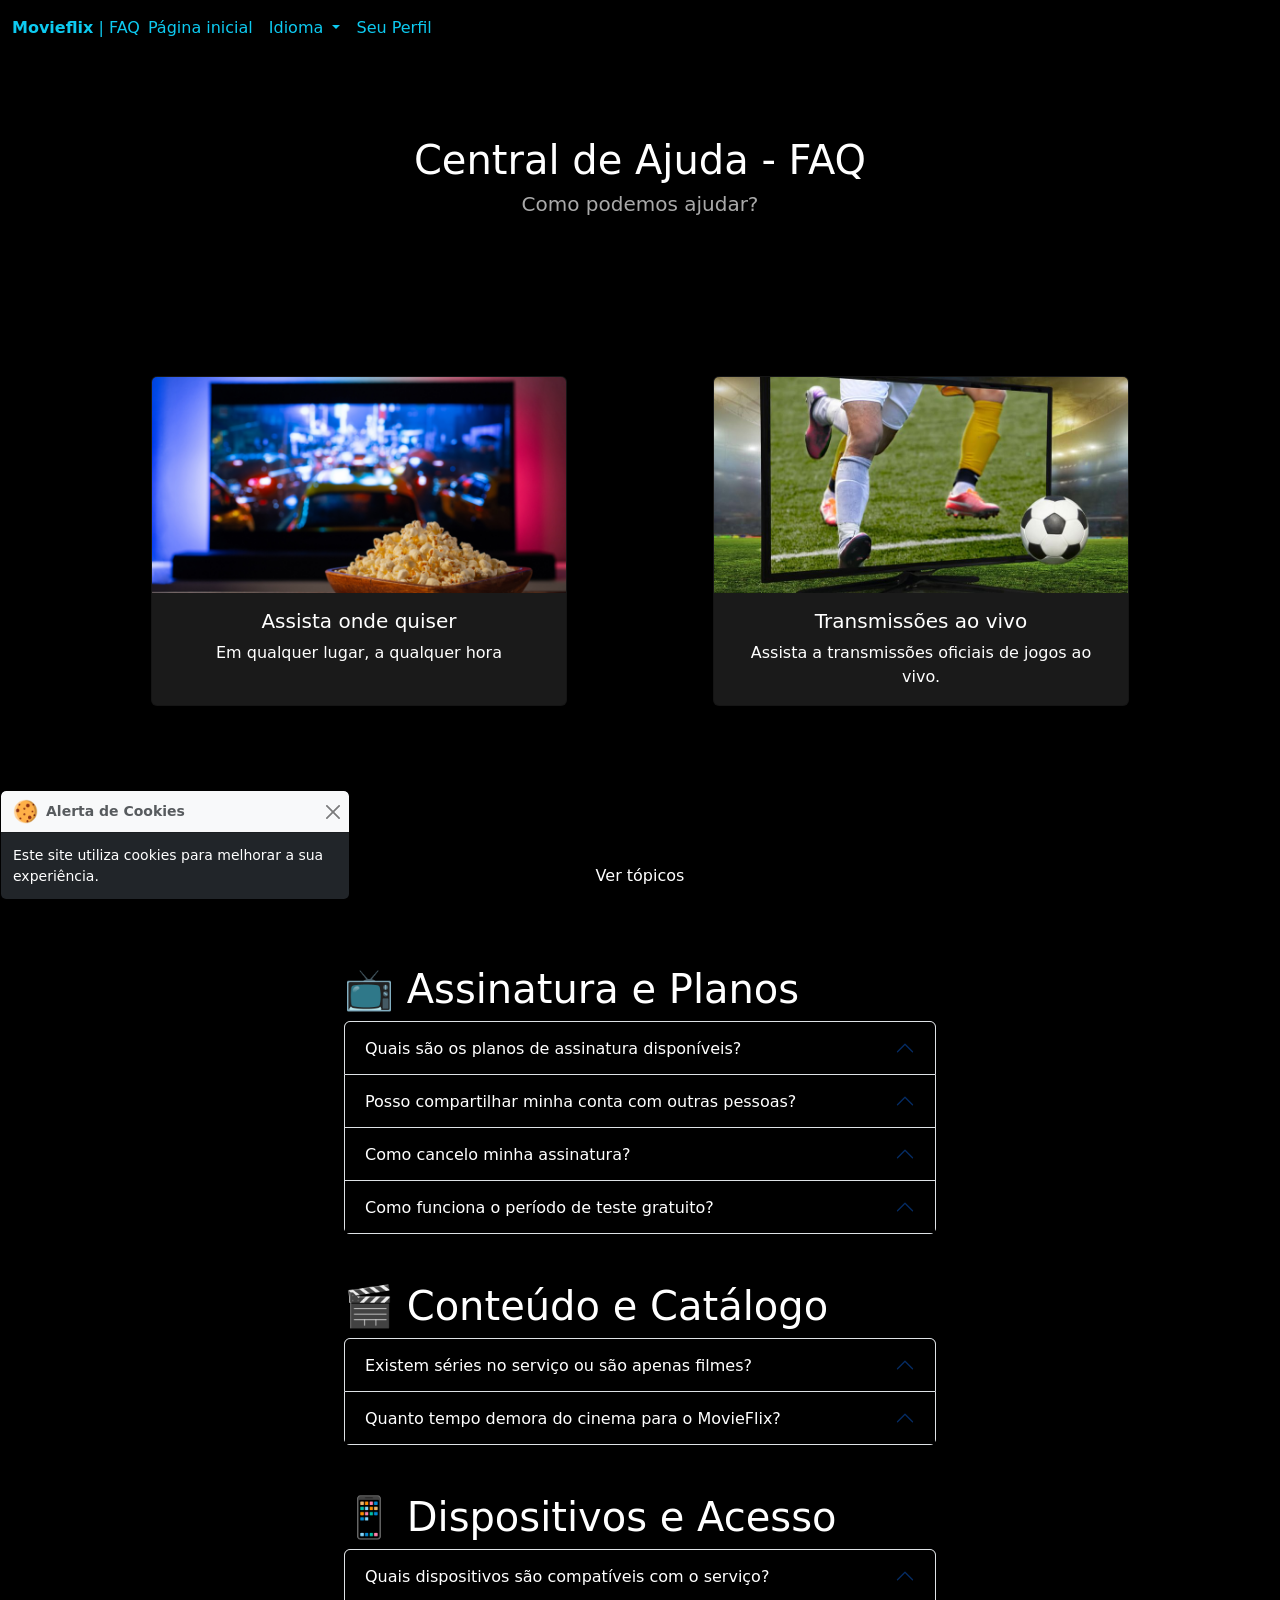
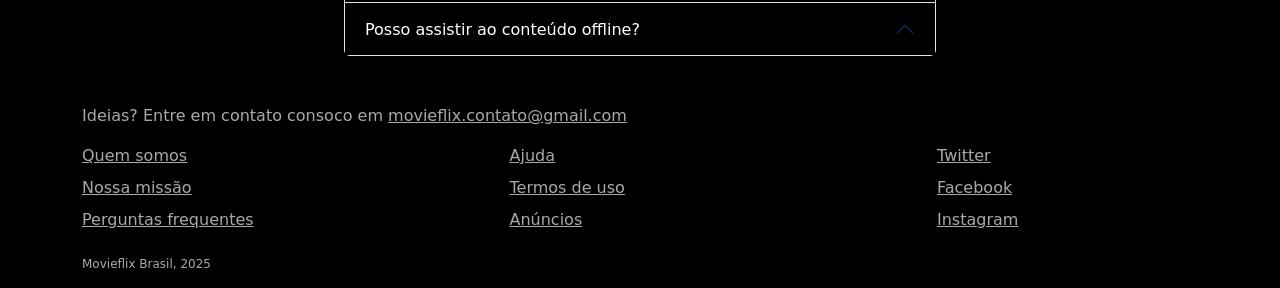
==== faq.html @ b11e1364 "add faq page" ====
<!DOCTYPE html>
<html lang="en">

<head>
    <meta charset="UTF-8">
    <meta name="viewport" content="width=device-width, initial-scale=1.0, shrink-to-fit=no">

    <link rel="stylesheet" href="assets/css/bootstrap.css">
    <link rel="stylesheet" href="assets/css/style_faq.css">

    <title>Boot</title>
</head>

<body>
    <!-- #region Navbar-->
    <nav class="navbar navbar-expand-lg">
        <div class="container-fluid">
            <div class="logo text-info"><b>Movieflix</b> | FAQ</div>
            <button class="navbar-toggler" type="button" data-bs-toggle="collapse"
                data-bs-target="#navbarSupportedContent" aria-controls="navbarSupportedContent" aria-expanded="false"
                aria-label="Toggle navigation">
                <span class="navbar-toggler-icon"></span>
            </button>
            <div class="collapse navbar-collapse" id="navbarSupportedContent">
                <ul class="navbar-nav me-auto mb-2 mb-lg-0">
                    <li class="nav-item">
                        <a class="nav-link active text-info" aria-current="page" href="index.html">Página inicial</a>
                    </li>
                    <li class="nav-item dropdown">
                        <a class="nav-link dropdown-toggle text-info" href="#" role="button" data-bs-toggle="dropdown"
                            aria-expanded="false">
                            Idioma
                        </a>
                        <ul class="dropdown-menu" style="background-color: #0F0F0F;">
                            <li><a class="dropdown-item text-info" href="#">Português</a></li>
                            <li><a class="dropdown-item text-info" href="#">Inglês</a></li>
                            <li>
                                <hr class="dropdown-divider">
                            </li>
                        </ul>
                    </li>
                    <li class="nav-item">
                        <a class="nav-link active text-info" aria-current="page" href="profile.html">Seu Perfil</a>
                    </li>
                </ul>
            </div>
        </div>
    </nav>
    <!-- #endregion -->

    <div class="container" style="margin-bottom: 10rem; margin-top: 5rem;">
        <h1 class="text-center">Central de Ajuda - FAQ</h1>
        <h5 class="text-center" style="color: darkgrey;">Como podemos ajudar?</h5>
    </div>

    <div class="container mb-5">
        <div class="row row-cols-1 row-cols-md-2 g-2 justify-content-center">
            <div class="col d-flex justify-content-center">
                <div class="card w-75 h-100" style="pointer-events: none;">
                    <img src="assets/images/Melhor-TV-para-Assistir-Filmes.png" class="card-img-top object-fit-cover"
                        alt="...">
                    <div class="card-body">
                        <h5 class="card-title text-center">Assista onde quiser</h5>
                        <p class="card-text text-center">Em qualquer lugar, a qualquer hora</p>
                    </div>
                </div>
            </div>
            <div class="col d-flex justify-content-center">
                <div class="card w-75 h-100" style="pointer-events: none;">
                    <img src="assets/images/futebol.jpg" class="card-img-top object-fit-cover" alt="...">
                    <div class="card-body">
                        <h5 class="card-title text-center">Transmissões ao vivo</h5>
                        <p class="card-text text-center">Assista a transmissões oficiais de jogos ao vivo.</p>
                    </div>
                </div>
            </div>
        </div>
    </div>

    <h6 style="text-align: center; margin-bottom: 5rem; margin-top: 10rem;">Ver tópicos</h6>

    <div class="container container-fluid cont-size">
        <div class="container mb-5">
            <h1>📺 Assinatura e Planos</h1>
            <div class="accordion" id="accordionFaq1">
                <div class="accordion-item">
                    <h2 class="accordion-header">
                        <button class="accordion-button" type="button" data-bs-toggle="collapse"
                            data-bs-target="#faqAssinatura1" aria-controls="faqAssinatura1">
                            Quais são os planos de assinatura disponíveis?
                        </button>
                    </h2>
                    <div id="faqAssinatura1" class="accordion-collapse collapse" data-bs-parent="#accordionFaq1">
                        <div class="accordion-body">
                            Temos os seguintes planos:
                            <ul>
                                <li>Família</li>
                                <li>Individual</li>
                                <li>Estudante</li>
                            </ul>
                            * O plano família permite no máximo 5 integrantes.
                        </div>
                    </div>
                </div>
                <div class="accordion-item">
                    <h2 class="accordion-header">
                        <button class="accordion-button" type="button" data-bs-toggle="collapse"
                            data-bs-target="#faqAssinatura2" aria-controls="faqAssinatura2">
                            Posso compartilhar minha conta com outras pessoas?
                        </button>
                    </h2>
                    <div id="faqAssinatura2" class="accordion-collapse collapse" data-bs-parent="#accordionFaq1">
                        <div class="accordion-body">
                            Apenas um dispositivo pode ser usado simultâneamente no plano individual ou estudante. No
                            plano Família pode-se usar em até 5 telas simultâneas.
                        </div>
                    </div>
                </div>
                <div class="accordion-item">
                    <h2 class="accordion-header">
                        <button class="accordion-button" type="button" data-bs-toggle="collapse"
                            data-bs-target="#faqAssinatura3" aria-controls="faqAssinatura3">
                            Como cancelo minha assinatura?
                        </button>
                    </h2>
                    <div id="faqAssinatura3" class="accordion-collapse collapse" data-bs-parent="#accordionFaq1">
                        <div class="accordion-body">
                            Acesse <a href="#" class="text-darkgrey">Cancelamento de conta</a> para mais detalhes.
                        </div>
                    </div>
                </div>
                <div class="accordion-item">
                    <h2 class="accordion-header">
                        <button class="accordion-button" type="button" data-bs-toggle="collapse"
                            data-bs-target="#faqAssinatura4" aria-controls="faqAssinatura4">
                            Como funciona o período de teste gratuito?
                        </button>
                    </h2>
                    <div id="faqAssinatura4" class="accordion-collapse collapse" data-bs-parent="#accordionFaq1">
                        <div class="accordion-body">
                            Basta criar uma conta e solicitar um período de testes gratuito. Você tem direito a 14 dias
                            de
                            uso completo do <strong>MovieFlix</strong>, depois precisará pagar a assinatura para
                            continuar
                            usando o serviço.
                        </div>
                    </div>
                </div>
            </div>
        </div>

        <div class="container mb-5">
            <h1>🎬 Conteúdo e Catálogo</h1>
            <div class="accordion" id="accordionCatalogoFaq">
                <div class="accordion-item">
                    <h2 class="accordion-header">
                        <button class="accordion-button" type="button" data-bs-toggle="collapse"
                            data-bs-target="#faqCatalogo1" aria-controls="faqCatalogo1">
                            Existem séries no serviço ou são apenas filmes?
                        </button>
                    </h2>
                    <div id="faqCatalogo1" class="accordion-collapse collapse" data-bs-parent="#accordionCatalogoFaq">
                        <div class="accordion-body">
                            Apesar do nome do serviço ser <strong>MovieFlix</strong>, ele também conta com séries,
                            documentários, reality shows, novelas, entre outros!
                        </div>
                    </div>
                </div>
                <div class="accordion-item">
                    <h2 class="accordion-header">
                        <button class="accordion-button" type="button" data-bs-toggle="collapse"
                            data-bs-target="#faqCatalogo2" aria-controls="faqCatalogo2">
                            Quanto tempo demora do cinema para o MovieFlix?
                        </button>
                    </h2>
                    <div id="faqCatalogo2" class="accordion-collapse collapse" data-bs-parent="#accordionCatalogoFaq">
                        <div class="accordion-body">
                            Os filmes chegam ao <strong>MovieFlix</strong> junto com outros streamings, sem atrasos.
                        </div>
                    </div>
                </div>
            </div>
        </div>

        <div class="container mb-5">
            <h1>📱 Dispositivos e Acesso</h1>
            <div class="accordion" id="accordionAcessoFaq">
                <div class="accordion-item">
                    <h2 class="accordion-header">
                        <button class="accordion-button" type="button" data-bs-toggle="collapse"
                            data-bs-target="#facAcesso1" aria-controls="facAcesso1">
                            Quais dispositivos são compatíveis com o serviço?
                        </button>
                    </h2>
                    <div id="facAcesso1" class="accordion-collapse collapse" data-bs-parent="#accordionAcessoFaq">
                        <div class="accordion-body">
                            O <strong>MovieFlix</strong> está disponível em aplicativo para SmartTVs, ChromeCast e os
                            principais
                            consoles de jogos:
                            <ul>
                                <li>Playstation 4 e Playstation 5</li>
                                <li>Xbox One e Xbox Series X|S</li>
                                <li>Nintendo Switch e Nintendo Switch 2</li>
                            </ul>
                            Além disso, você pode acessar o serviço pelo site.

                        </div>
                    </div>
                </div>
                <div class="accordion-item">
                    <h2 class="accordion-header">
                        <button class="accordion-button" type="button" data-bs-toggle="collapse" data-bs-target="#facAcesso2"
                            aria-controls="facAcesso2">
                            Posso assistir ao conteúdo offline?
                        </button>
                    </h2>
                    <div id="facAcesso2" class="accordion-collapse collapse" data-bs-parent="#accordionAcessoFaq">
                        <div class="accordion-body">
                            Sim! Você pode baixar os filmes ou séries que quiser para assitir offline.
                        </div>
                    </div>
                </div>
            </div>
        </div>
    </div>

    <div class="toast position-fixed bottom-0 bg-dark" role="alert" aria-live="assertive" aria-atomic="true"
        id="toastCookies">
        <div class="toast-header bg-light">
            <img src="assets/images/biscoito.webp" class="rounded me-2 img-fluid" style="width: 25px;" alt="...">
            <strong class="me-auto">Alerta de Cookies</strong>
            <button type="button" class="btn-close" data-bs-dismiss="toast" aria-label="Close"></button>
        </div>
        <div class="toast-body">
            Este site utiliza cookies para melhorar a sua experiência.
        </div>
    </div>


    <footer>
        <div class="container mt-5">
            <p style="font-size: medium; color:darkgray;">Ideias? Entre em contato consoco em
                <u>movieflix.contato@gmail.com</u>
            </p>
            <div class="row justify-content-between">
                <div class="col-md-3 mb-2">
                    <ul class="list-unstyled mb-2">
                        <li class="mb-2"><a href="#" class="text-darkgrey">Quem somos</a></li>
                        <li class="mb-2"><a href="#" class="text-darkgrey">Nossa missão</a></li>
                        <li class="mb-2"><a href="#" class="text-darkgrey">Perguntas frequentes</a></li>
                    </ul>
                </div>
                <div class="col-md-3">
                    <ul class="list-unstyled">
                        <li class="mb-2"><a href="#" class="text-darkgrey">Ajuda</a></li>
                        <li class="mb-2"><a href="#" class="text-darkgrey">Termos de uso</a></li>
                        <li class="mb-2"><a href="#" class="text-darkgrey">Anúncios</a></li>
                    </ul>
                </div>
                <div class="col-md-3">
                    <ul class="list-unstyled mb-2">
                        <li class="mb-2"><a href="#" class="text-darkgrey">Twitter</a></li>
                        <li class="mb-2"><a href="#" class="text-darkgrey">Facebook</a></li>
                        <li class="mb-2"><a href="#" class="text-darkgrey">Instagram</a></li>
                    </ul>
                </div>
            </div>
            <p class="text-darkgrey"><sub>Movieflix Brasil, 2025</sub></p>
        </div>
    </footer>

    <script src="assets/js/bootstrap.bundle.js"></script>
    <script src="assets/js/script.js"></script>
    <script>
        document.addEventListener("DOMContentLoaded", function () {
            var toastEl = document.getElementById('toastCookies');
            var toast = new bootstrap.Toast(toastEl);
            toast.show();
        });
    </script>
</body>

</html>
---- assets/css/style_faq.css ----
.accordion {
    background-color: black;
}

.accordion-button.collapsed {
  background-color: black;
  color: white;
}

.accordion-button:not(.collapsed) {
  background-color: black;
  color: white;
  box-shadow: none;
}

.accordion-body {
  background-color: #1a1a1a;
  color: #ffffff;
}

.accordion-button:focus {
  box-shadow: none;
}


body {
    background-color: black;
    color: white;
    margin: 0;
    padding: 0;
}

.content {
  position: relative;
  z-index: 2;
}
.card {
  background-color: #1a1a1a;
  color: white;
}

@media(min-width: 768px) {
    .cont-size {
        width: 40rem;
    }
}

.text-darkgrey{
  color: darkgrey;
}
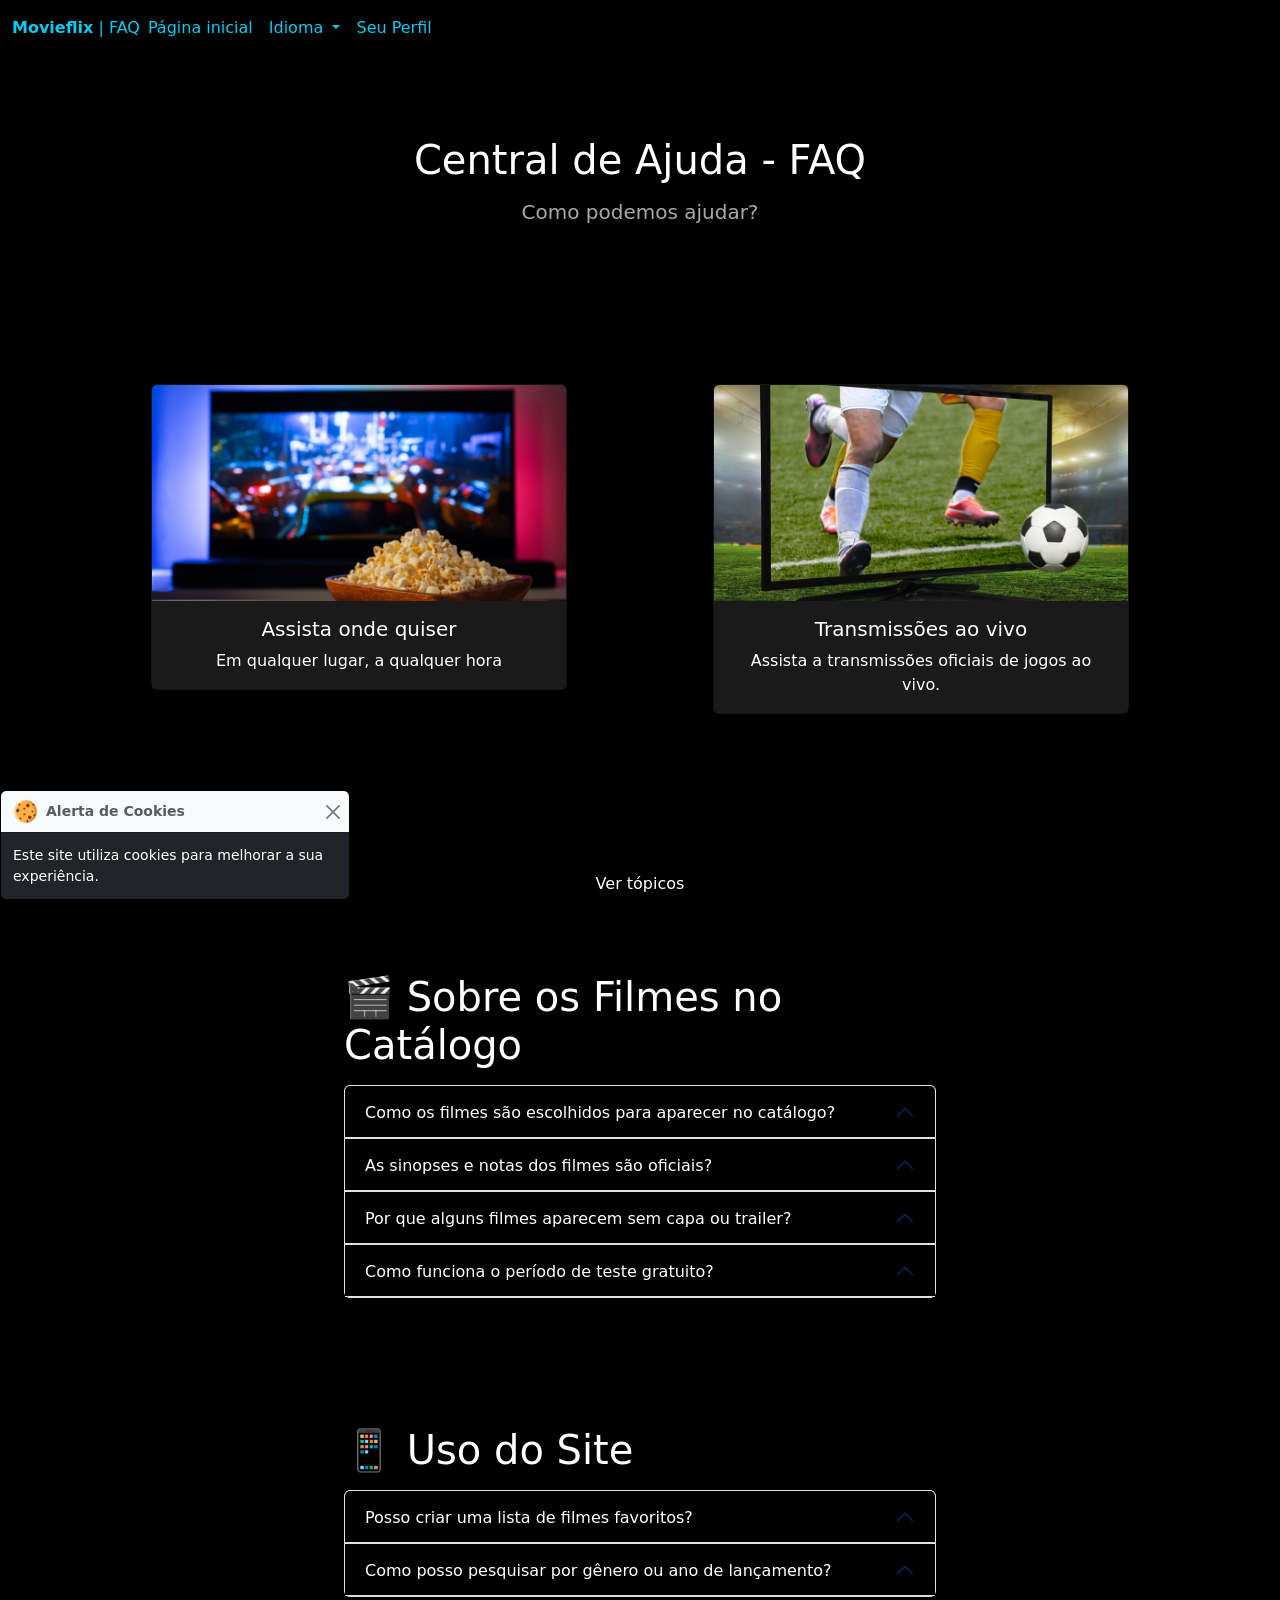
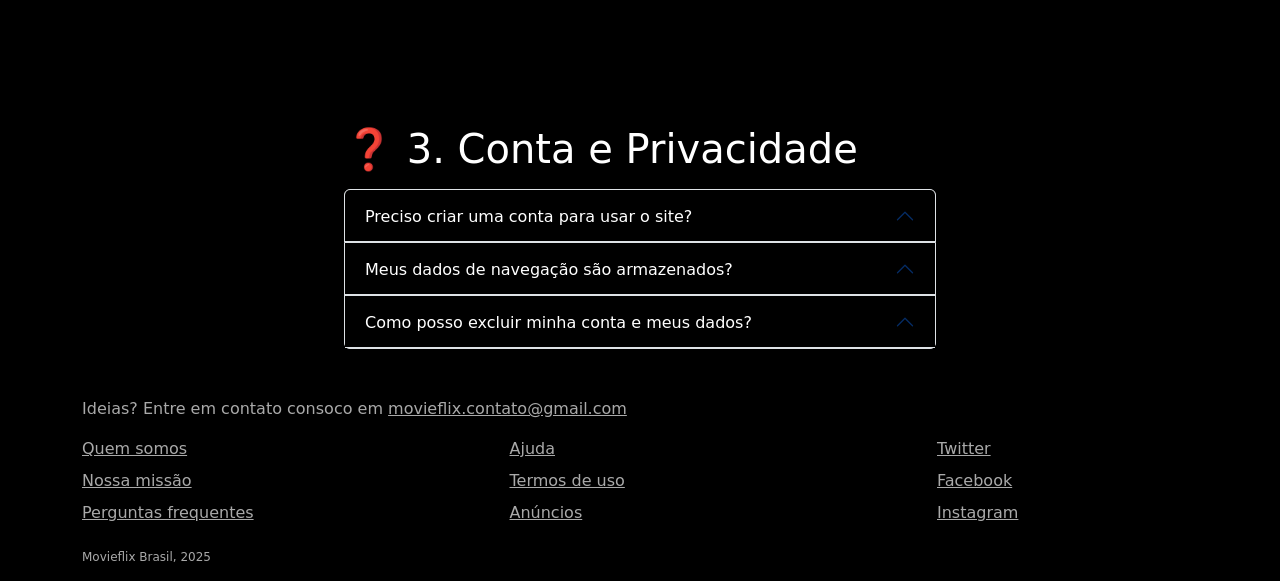
==== commit a5a45ea6: "add more things" ====
--- a/faq.html
+++ b/faq.html
@@ -55,7 +55,7 @@
 
     <div class="container mb-5">
         <div class="row row-cols-1 row-cols-md-2 g-2 justify-content-center">
-            <div class="col d-flex justify-content-center">
+            <div class="col d-flex justify-content-center pb-4">
                 <div class="card w-75 h-100" style="pointer-events: none;">
                     <img src="assets/images/Melhor-TV-para-Assistir-Filmes.png" class="card-img-top object-fit-cover"
                         alt="...">
@@ -77,28 +77,22 @@
         </div>
     </div>
 
-    <h6 style="text-align: center; margin-bottom: 5rem; margin-top: 10rem;">Ver tópicos</h6>
+    <h6 style="text-align: center; margin-bottom: 5rem; margin-top: 10rem;"><a class="estilo-texto" href="#Inicio">Ver tópicos</a></h6>
 
     <div class="container container-fluid cont-size">
-        <div class="container mb-5">
-            <h1>📺 Assinatura e Planos</h1>
+        <div class="container" style="margin-bottom: 8rem;">
+            <h1 id="Inicio">🎬 Sobre os Filmes no Catálogo</h1>
             <div class="accordion" id="accordionFaq1">
                 <div class="accordion-item">
                     <h2 class="accordion-header">
                         <button class="accordion-button" type="button" data-bs-toggle="collapse"
                             data-bs-target="#faqAssinatura1" aria-controls="faqAssinatura1">
-                            Quais são os planos de assinatura disponíveis?
+                            Como os filmes são escolhidos para aparecer no catálogo?
                         </button>
                     </h2>
                     <div id="faqAssinatura1" class="accordion-collapse collapse" data-bs-parent="#accordionFaq1">
                         <div class="accordion-body">
-                            Temos os seguintes planos:
-                            <ul>
-                                <li>Família</li>
-                                <li>Individual</li>
-                                <li>Estudante</li>
-                            </ul>
-                            * O plano família permite no máximo 5 integrantes.
+                            Assim que um filme é anunciado e divulgada sua sinopse, capa e outras informações, ele é incluso em nosso catálogo.
                         </div>
                     </div>
                 </div>
@@ -106,13 +100,12 @@
                     <h2 class="accordion-header">
                         <button class="accordion-button" type="button" data-bs-toggle="collapse"
                             data-bs-target="#faqAssinatura2" aria-controls="faqAssinatura2">
-                            Posso compartilhar minha conta com outras pessoas?
+                            As sinopses e notas dos filmes são oficiais?
                         </button>
                     </h2>
                     <div id="faqAssinatura2" class="accordion-collapse collapse" data-bs-parent="#accordionFaq1">
                         <div class="accordion-body">
-                            Apenas um dispositivo pode ser usado simultâneamente no plano individual ou estudante. No
-                            plano Família pode-se usar em até 5 telas simultâneas.
+                            Sim! Todas as informações são tiradas da própria produtora, sendo totalmente oficiais e verificadas.
                         </div>
                     </div>
                 </div>
@@ -120,12 +113,12 @@
                     <h2 class="accordion-header">
                         <button class="accordion-button" type="button" data-bs-toggle="collapse"
                             data-bs-target="#faqAssinatura3" aria-controls="faqAssinatura3">
-                            Como cancelo minha assinatura?
+                            Por que alguns filmes aparecem sem capa ou trailer?
                         </button>
                     </h2>
                     <div id="faqAssinatura3" class="accordion-collapse collapse" data-bs-parent="#accordionFaq1">
                         <div class="accordion-body">
-                            Acesse <a href="#" class="text-darkgrey">Cancelamento de conta</a> para mais detalhes.
+                            Alguns filmes possuem informações parciais divulgadas. Dessa forma, eles podem ter a sinopse e a classificação indicativa divulgadas, porém sem capa ou qualquer imagem promocional disponível.
                         </div>
                     </div>
                 </div>
@@ -149,61 +142,51 @@
             </div>
         </div>
 
+        <div class="container" style="margin-bottom: 8rem;">
+            <h1>📱 Uso do Site</h1>
+            <div class="accordion" id="accordionCatalogoFaq">
+                <div class="accordion-item">
+                    <h2 class="accordion-header">
+                        <button class="accordion-button" type="button" data-bs-toggle="collapse"
+                            data-bs-target="#faqCatalogo1" aria-controls="faqCatalogo1">
+                            Posso criar uma lista de filmes favoritos?
+                        </button>
+                    </h2>
+                    <div id="faqCatalogo1" class="accordion-collapse collapse" data-bs-parent="#accordionCatalogoFaq">
+                        <div class="accordion-body">
+                            Essa funcionalidade ainda não está disponível na plataforma, porém ela já está em desenvolvimento! Veja o artigo <a href="#">Atualização 1.1: Veja as novidades | MovieFlix</a>.
+                        </div>
+                    </div>
+                </div>
+                <div class="accordion-item">
+                    <h2 class="accordion-header">
+                        <button class="accordion-button" type="button" data-bs-toggle="collapse"
+                            data-bs-target="#faqCatalogo2" aria-controls="faqCatalogo2">
+                            Como posso pesquisar por gênero ou ano de lançamento?
+                        </button>
+                    </h2>
+                    <div id="faqCatalogo2" class="accordion-collapse collapse" data-bs-parent="#accordionCatalogoFaq">
+                        <div class="accordion-body">
+                            Na página inicial é possível utilizar a barra de pesquisa para buscar filmes, gênero, ano de lançamento, entre outros.
+                        </div>
+                    </div>
+                </div>
+            </div>
+        </div>
+
         <div class="container mb-5">
-            <h1>🎬 Conteúdo e Catálogo</h1>
-            <div class="accordion" id="accordionCatalogoFaq">
-                <div class="accordion-item">
-                    <h2 class="accordion-header">
-                        <button class="accordion-button" type="button" data-bs-toggle="collapse"
-                            data-bs-target="#faqCatalogo1" aria-controls="faqCatalogo1">
-                            Existem séries no serviço ou são apenas filmes?
-                        </button>
-                    </h2>
-                    <div id="faqCatalogo1" class="accordion-collapse collapse" data-bs-parent="#accordionCatalogoFaq">
-                        <div class="accordion-body">
-                            Apesar do nome do serviço ser <strong>MovieFlix</strong>, ele também conta com séries,
-                            documentários, reality shows, novelas, entre outros!
-                        </div>
-                    </div>
-                </div>
-                <div class="accordion-item">
-                    <h2 class="accordion-header">
-                        <button class="accordion-button" type="button" data-bs-toggle="collapse"
-                            data-bs-target="#faqCatalogo2" aria-controls="faqCatalogo2">
-                            Quanto tempo demora do cinema para o MovieFlix?
-                        </button>
-                    </h2>
-                    <div id="faqCatalogo2" class="accordion-collapse collapse" data-bs-parent="#accordionCatalogoFaq">
-                        <div class="accordion-body">
-                            Os filmes chegam ao <strong>MovieFlix</strong> junto com outros streamings, sem atrasos.
-                        </div>
-                    </div>
-                </div>
-            </div>
-        </div>
-
-        <div class="container mb-5">
-            <h1>📱 Dispositivos e Acesso</h1>
+            <h1>❓ 3. Conta e Privacidade</h1>
             <div class="accordion" id="accordionAcessoFaq">
                 <div class="accordion-item">
                     <h2 class="accordion-header">
                         <button class="accordion-button" type="button" data-bs-toggle="collapse"
                             data-bs-target="#facAcesso1" aria-controls="facAcesso1">
-                            Quais dispositivos são compatíveis com o serviço?
+                            Preciso criar uma conta para usar o site?
                         </button>
                     </h2>
                     <div id="facAcesso1" class="accordion-collapse collapse" data-bs-parent="#accordionAcessoFaq">
                         <div class="accordion-body">
-                            O <strong>MovieFlix</strong> está disponível em aplicativo para SmartTVs, ChromeCast e os
-                            principais
-                            consoles de jogos:
-                            <ul>
-                                <li>Playstation 4 e Playstation 5</li>
-                                <li>Xbox One e Xbox Series X|S</li>
-                                <li>Nintendo Switch e Nintendo Switch 2</li>
-                            </ul>
-                            Além disso, você pode acessar o serviço pelo site.
-
+                            Não. O <b>MovieFlix</b> pode ser usado livremente mesmo sem conta.
                         </div>
                     </div>
                 </div>
@@ -211,12 +194,25 @@
                     <h2 class="accordion-header">
                         <button class="accordion-button" type="button" data-bs-toggle="collapse" data-bs-target="#facAcesso2"
                             aria-controls="facAcesso2">
-                            Posso assistir ao conteúdo offline?
+                            Meus dados de navegação são armazenados?
                         </button>
                     </h2>
                     <div id="facAcesso2" class="accordion-collapse collapse" data-bs-parent="#accordionAcessoFaq">
                         <div class="accordion-body">
-                            Sim! Você pode baixar os filmes ou séries que quiser para assitir offline.
+                            Sim. Para melhorar a experiência do usuário armazenamos informações em cookies. 
+                        </div>
+                    </div>
+                </div>
+                <div class="accordion-item">
+                    <h2 class="accordion-header">
+                        <button class="accordion-button" type="button" data-bs-toggle="collapse" data-bs-target="#facAcesso3"
+                            aria-controls="facAcesso3">
+                            Como posso excluir minha conta e meus dados?
+                        </button>
+                    </h2>
+                    <div id="facAcesso3" class="accordion-collapse collapse" data-bs-parent="#accordionAcessoFaq">
+                        <div class="accordion-body">
+                            Para excluir sua conta, acesse <a href="#">MovieFlix | Gerênciamento de conta</a>
                         </div>
                     </div>
                 </div>
--- a/assets/css/style_faq.css
+++ b/assets/css/style_faq.css
@@ -3,14 +3,13 @@
 }
 
 .accordion-button.collapsed {
-  background-color: black;
+  background-color: rgb(0, 0, 0);
   color: white;
 }
 
 .accordion-button:not(.collapsed) {
   background-color: black;
   color: white;
-  box-shadow: none;
 }
 
 .accordion-body {
@@ -18,10 +17,13 @@
   color: #ffffff;
 }
 
+.accordion-button:hover {
+  background-color: rgb(37, 101, 153);
+}
+
 .accordion-button:focus {
   box-shadow: none;
 }
-
 
 body {
     background-color: black;
@@ -47,4 +49,20 @@
 
 .text-darkgrey{
   color: darkgrey;
+}
+
+h1 {
+  color: white;
+  margin-bottom: 1rem;
+}
+
+a.estilo-texto {
+  text-decoration: none;      
+  color: inherit;             
+  cursor: pointer;            
+  transition: color 0.3s ease;
+}
+
+a.estilo-texto:hover {
+  color: #007bff;        
 }
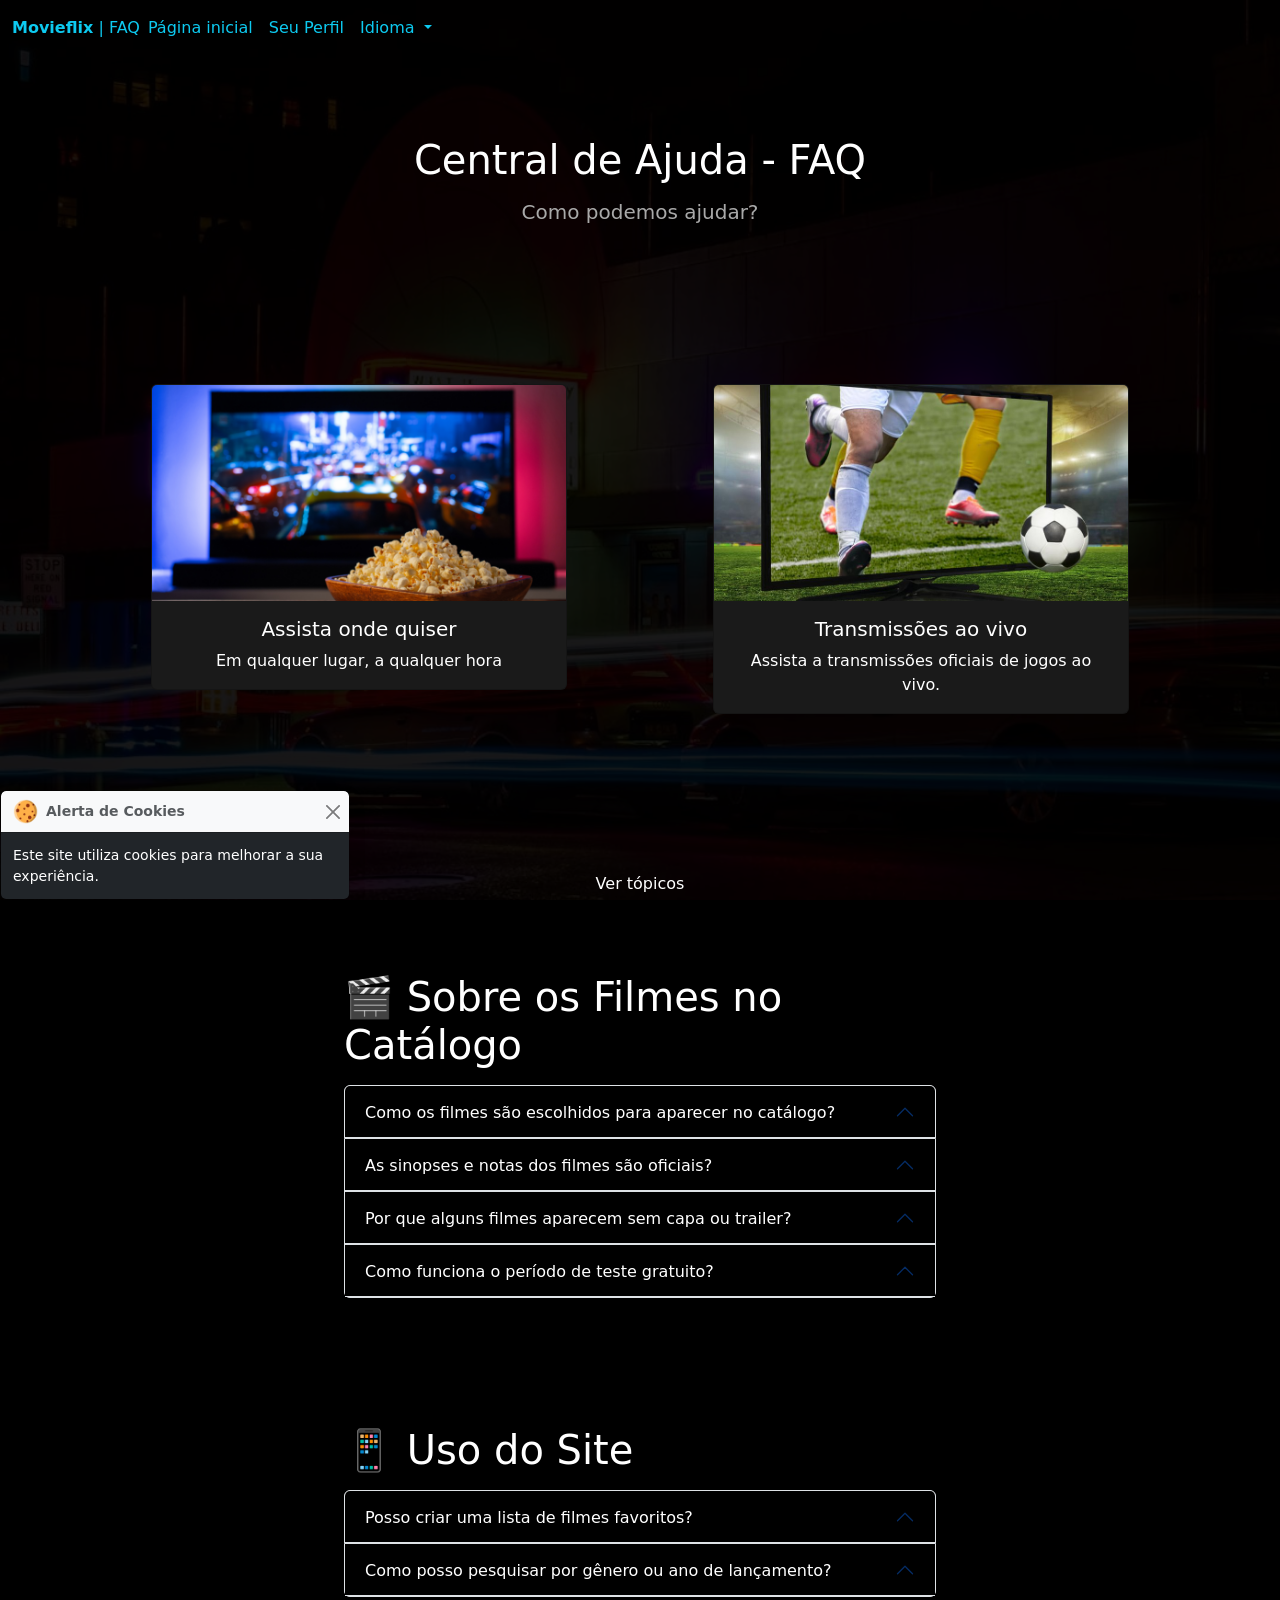
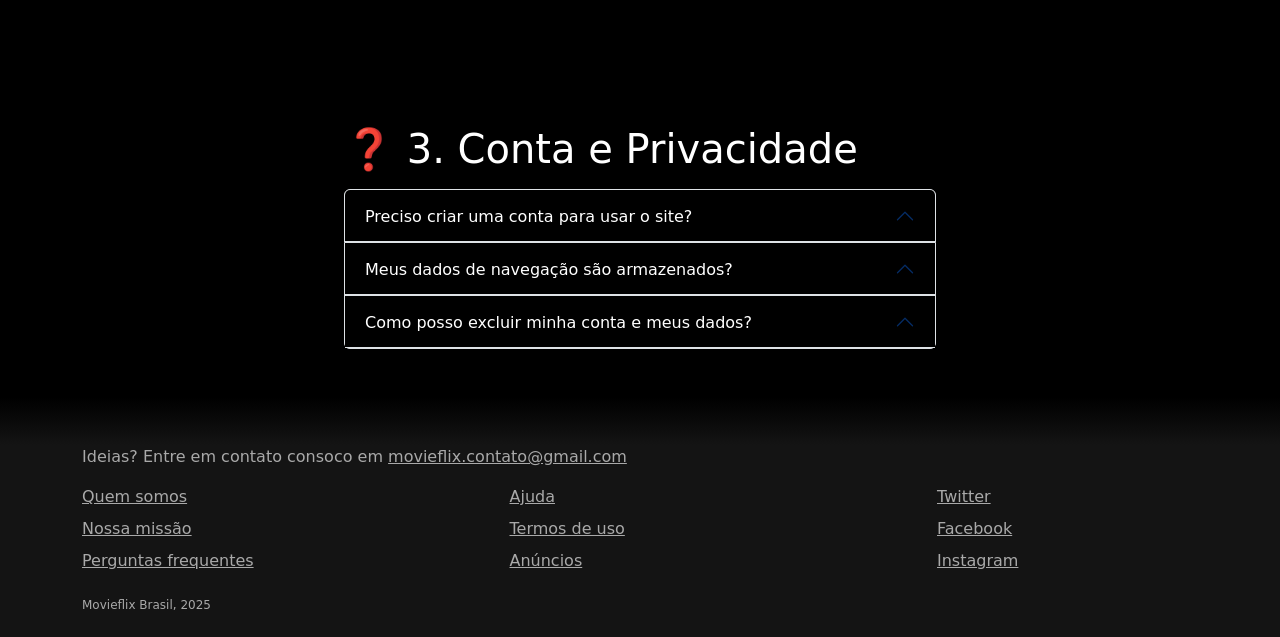
==== commit 920de963: "Final styling tweaks" ====
--- a/faq.html
+++ b/faq.html
@@ -8,7 +8,7 @@
     <link rel="stylesheet" href="assets/css/bootstrap.css">
     <link rel="stylesheet" href="assets/css/style_faq.css">
 
-    <title>Boot</title>
+    <title>Frequently Asked Questions</title>
 </head>
 
 <body>
@@ -24,7 +24,10 @@
             <div class="collapse navbar-collapse" id="navbarSupportedContent">
                 <ul class="navbar-nav me-auto mb-2 mb-lg-0">
                     <li class="nav-item">
-                        <a class="nav-link active text-info" aria-current="page" href="index.html">Página inicial</a>
+                        <a class="nav-link active text-info" aria-current="page" href="movies.html">Página inicial</a>
+                    </li>
+                    <li class="nav-item">
+                        <a class="nav-link active text-info" aria-current="page" href="profile.html">Seu Perfil</a>
                     </li>
                     <li class="nav-item dropdown">
                         <a class="nav-link dropdown-toggle text-info" href="#" role="button" data-bs-toggle="dropdown"
@@ -39,9 +42,6 @@
                             </li>
                         </ul>
                     </li>
-                    <li class="nav-item">
-                        <a class="nav-link active text-info" aria-current="page" href="profile.html">Seu Perfil</a>
-                    </li>
                 </ul>
             </div>
         </div>
@@ -233,11 +233,9 @@
     </div>
 
 
-    <footer>
-        <div class="container mt-5">
-            <p style="font-size: medium; color:darkgray;">Ideias? Entre em contato consoco em
-                <u>movieflix.contato@gmail.com</u>
-            </p>
+    <footer class="bg-darkgrey pt-5 mt-3 pb-2">
+        <div class="container">
+            <p style="font-size: medium; color:darkgray;">Ideias? Entre em contato consoco em <u>movieflix.contato@gmail.com</u></p>
             <div class="row justify-content-between">
                 <div class="col-md-3 mb-2">
                     <ul class="list-unstyled mb-2">
--- a/assets/css/style_faq.css
+++ b/assets/css/style_faq.css
@@ -1,3 +1,29 @@
+html {
+  height: 100%;
+}
+
+body {
+    background-image: url('../images/background_img.webp');
+    background-size: cover;
+    background-position: center;
+    background-attachment: fixed;
+    background-repeat: no-repeat;
+    position: relative;
+    margin: 0;
+    padding: 0;
+  }
+
+body::before {
+    content: "";
+    position: absolute;
+    top: 0;
+    left: 0;
+    right: 0;
+    bottom: 0;
+    background-color: rgba(0, 0, 0, 0.9);
+    z-index: -1;
+}
+
 .accordion {
     background-color: black;
 }
@@ -65,4 +91,10 @@
 
 a.estilo-texto:hover {
   color: #007bff;        
+}
+
+.bg-darkgrey{
+  background: linear-gradient(to top, 
+      rgba(20, 20, 20, 1) 80%, rgba(20, 20, 20, 0) 100%
+  );
 }
